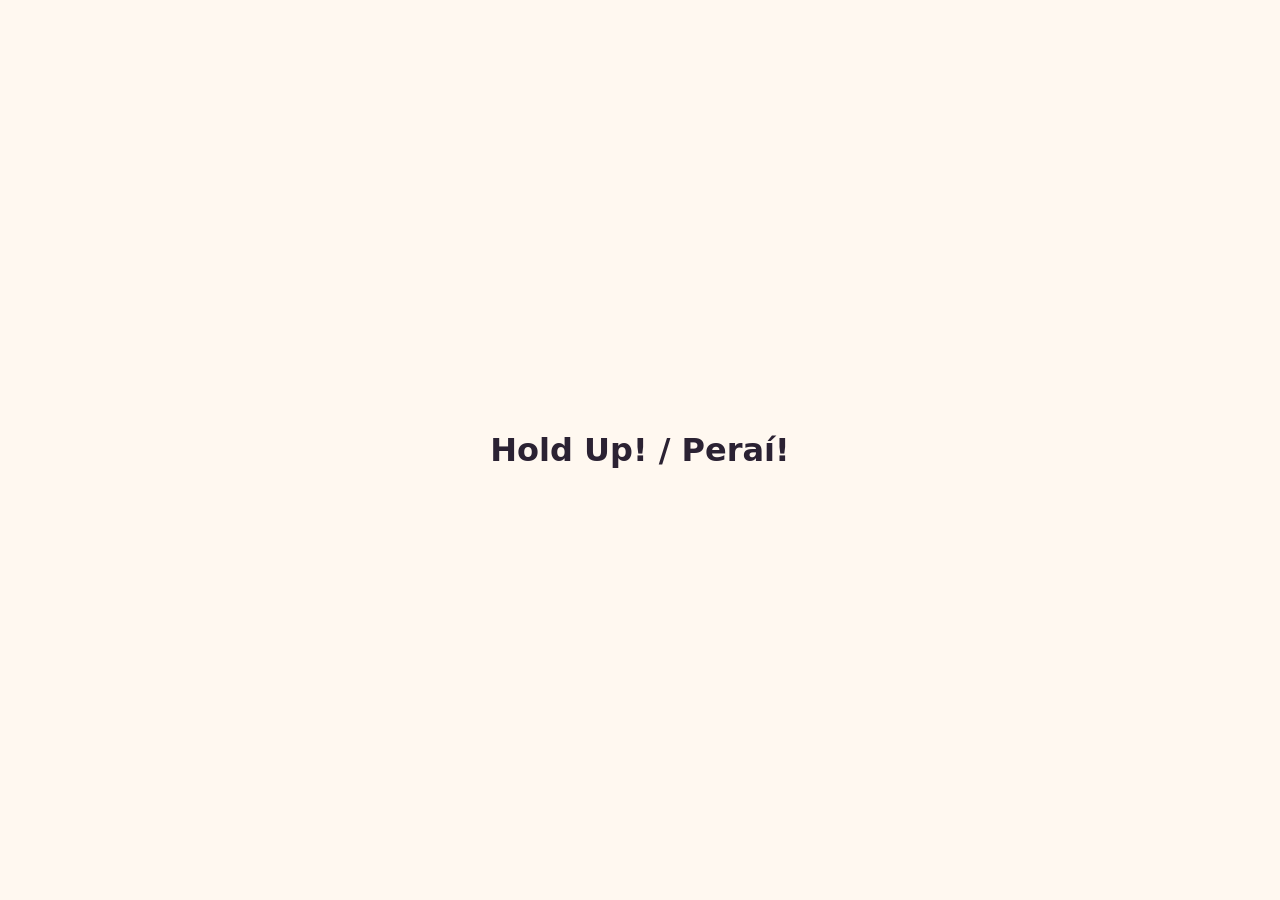
==== index.html @ de2891ed "Set up the project: rules, placeholder page, publishing - GDD.md (roadmap included) replaces the doc" ====
<!doctype html>
<html>
<head>
  <meta charset="utf-8">
  <meta name="viewport" content="width=device-width, initial-scale=1, viewport-fit=cover">
  <title>Hold Up! / Peraí!</title>
  <style>
    html, body { height: 100%; margin: 0; }
    body {
      display: grid;
      place-items: center;
      padding: 16px;
      box-sizing: border-box;
      background: #fff8f0;
      color: #2b2233;
      font-family: system-ui, -apple-system, "Segoe UI", Roboto, sans-serif;
      text-align: center;
    }
    h1 { margin: 0; font-size: 2rem; line-height: 1.2; }
  </style>
</head>
<body>
  <h1>Hold Up! / Peraí!</h1>
</body>
</html>
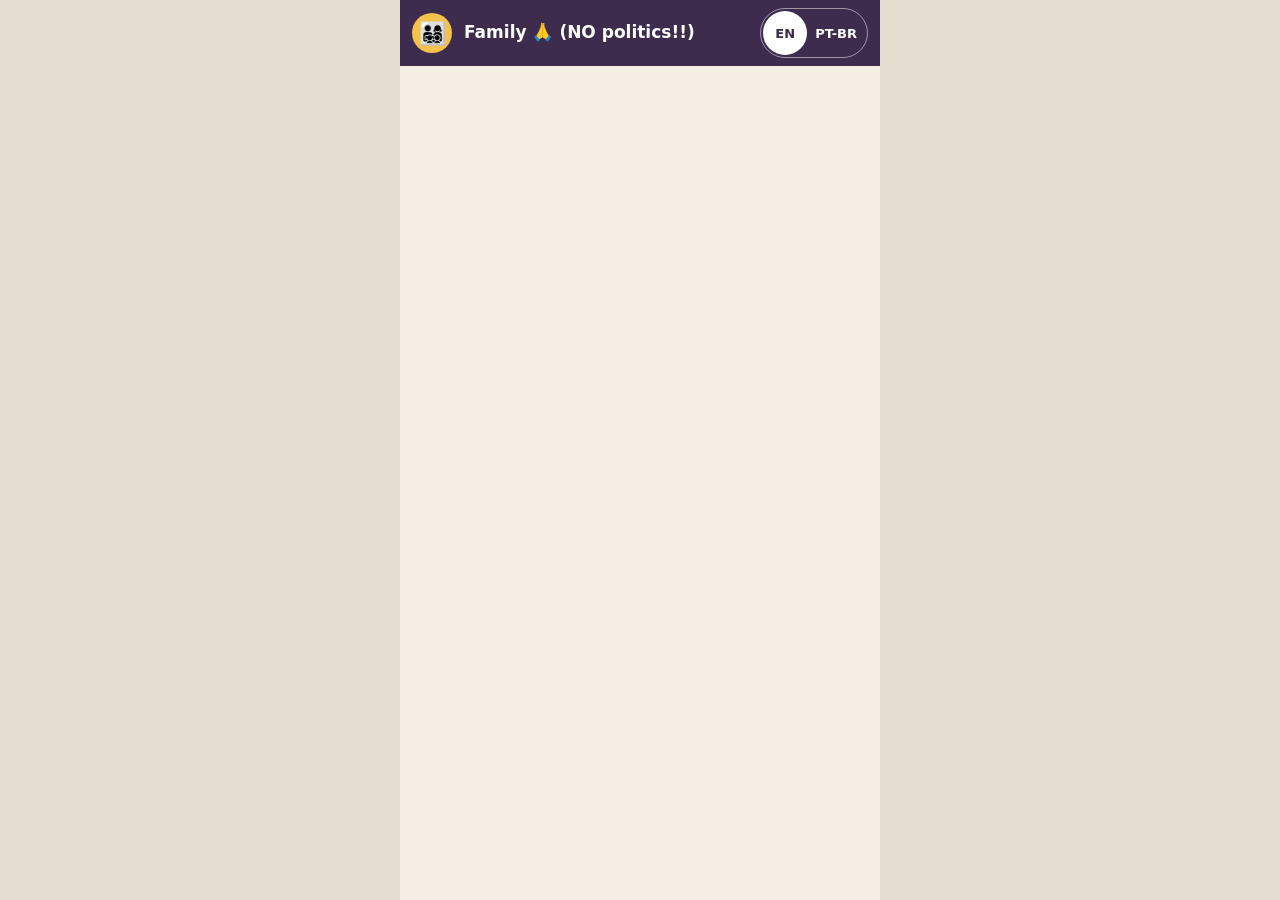
==== commit 15b4cecd: "Empty Family chat with an EN / PT-BR switch - lang/en.js and lang/pt-BR.js hold every text on the sc" ====
--- a/index.html
+++ b/index.html
@@ -1,25 +1,23 @@
 <!doctype html>
-<html>
+<html lang="en">
 <head>
   <meta charset="utf-8">
   <meta name="viewport" content="width=device-width, initial-scale=1, viewport-fit=cover">
   <title>Hold Up! / Peraí!</title>
-  <style>
-    html, body { height: 100%; margin: 0; }
-    body {
-      display: grid;
-      place-items: center;
-      padding: 16px;
-      box-sizing: border-box;
-      background: #fff8f0;
-      color: #2b2233;
-      font-family: system-ui, -apple-system, "Segoe UI", Roboto, sans-serif;
-      text-align: center;
-    }
-    h1 { margin: 0; font-size: 2rem; line-height: 1.2; }
-  </style>
+  <link rel="stylesheet" href="style.css">
 </head>
 <body>
-  <h1>Hold Up! / Peraí!</h1>
+  <div class="chat">
+    <header class="chat-bar">
+      <div class="chat-avatar" aria-hidden="true">👨‍👩‍👧‍👦</div>
+      <h1 class="chat-name" data-text="familyGroupName"></h1>
+      <div class="language-switch" role="group" data-label="languageSwitchName"></div>
+    </header>
+    <main class="chat-messages" data-label="messagesName"></main>
+  </div>
+
+  <script src="lang/en.js"></script>
+  <script src="lang/pt-BR.js"></script>
+  <script src="game.js"></script>
 </body>
 </html>
--- a/style.css
+++ b/style.css
@@ -0,0 +1,106 @@
+/* Colours and sizes. The colours are placeholders until the art style is picked. */
+:root {
+  --bar: #3d2c4e;
+  --bar-text: #ffffff;
+  --wallpaper: #f6efe6;
+  --outside: #e6ddd1;
+  --avatar: #f2c14e;
+  --tap: 44px; /* smallest tap target */
+}
+
+* { box-sizing: border-box; }
+
+html, body { height: 100%; margin: 0; }
+
+body {
+  background: var(--outside);
+  font-family: system-ui, -apple-system, "Segoe UI", Roboto, sans-serif;
+  -webkit-text-size-adjust: 100%;
+}
+
+/* One chat fills the phone screen. On a computer it stays phone-width for now. */
+.chat {
+  display: flex;
+  flex-direction: column;
+  height: 100vh;
+  height: 100dvh;
+  max-width: 480px;
+  margin: 0 auto;
+  background: var(--wallpaper);
+}
+
+/* Top bar: group picture, group name, language switch */
+.chat-bar {
+  display: flex;
+  align-items: center;
+  gap: 12px;
+  padding: 8px 12px;
+  padding-top: calc(8px + env(safe-area-inset-top));
+  background: var(--bar);
+  color: var(--bar-text);
+}
+
+.chat-avatar {
+  flex: none;
+  display: grid;
+  place-items: center;
+  width: 40px;
+  height: 40px;
+  border-radius: 50%;
+  background: var(--avatar);
+  font-size: 22px;
+}
+
+.chat-name {
+  flex: 1;
+  min-width: 0;
+  margin: 0;
+  font-size: 17px;
+  font-weight: 600;
+  line-height: 1.25;
+  /* Long group names wrap to two lines at most */
+  display: -webkit-box;
+  -webkit-line-clamp: 2;
+  -webkit-box-orient: vertical;
+  overflow: hidden;
+}
+
+.language-switch {
+  flex: none;
+  display: flex;
+  padding: 2px;
+  border: 1px solid rgba(255, 255, 255, 0.5);
+  border-radius: 999px;
+}
+
+.language-switch button {
+  min-width: var(--tap);
+  min-height: var(--tap);
+  padding: 0 8px;
+  border: 0;
+  border-radius: 999px;
+  background: transparent;
+  color: var(--bar-text);
+  font: inherit;
+  font-size: 13px;
+  font-weight: 700;
+  cursor: pointer;
+}
+
+.language-switch button[aria-pressed="true"] {
+  background: var(--bar-text);
+  color: var(--bar);
+}
+
+.language-switch button:focus-visible {
+  outline: 2px solid var(--avatar);
+  outline-offset: 2px;
+}
+
+/* Where the messages will appear */
+.chat-messages {
+  flex: 1;
+  overflow-y: auto;
+  padding: 16px;
+  padding-bottom: calc(16px + env(safe-area-inset-bottom));
+}
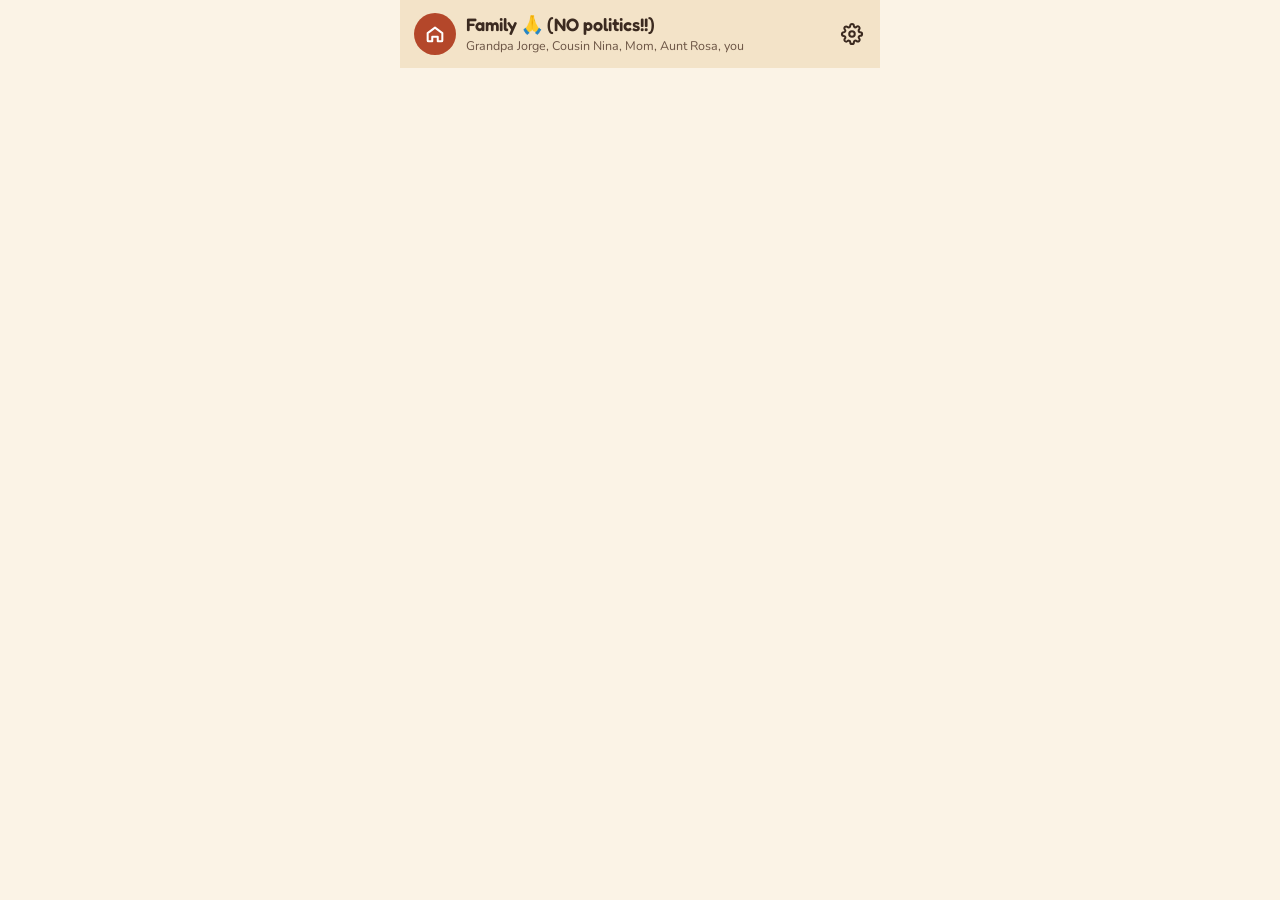
==== commit e4e75cf5: "Warm and cozy art direction, the Family cast, and settings - ART.md holds the art direction; art/ref" ====
--- a/index.html
+++ b/index.html
@@ -3,15 +3,28 @@
 <head>
   <meta charset="utf-8">
   <meta name="viewport" content="width=device-width, initial-scale=1, viewport-fit=cover">
+  <meta name="theme-color" content="#F3E3C8">
   <title>Hold Up! / Peraí!</title>
+  <link rel="stylesheet" href="fonts/fonts.css">
   <link rel="stylesheet" href="style.css">
 </head>
 <body>
   <div class="chat">
     <header class="chat-bar">
-      <div class="chat-avatar" aria-hidden="true">👨‍👩‍👧‍👦</div>
-      <h1 class="chat-name" data-text="familyGroupName"></h1>
-      <div class="language-switch" role="group" data-label="languageSwitchName"></div>
+      <div class="group-icon" aria-hidden="true">
+        <svg width="22" height="22" viewBox="0 0 24 24" fill="none" stroke="currentColor" stroke-width="2.2" stroke-linecap="round" stroke-linejoin="round"><path d="M4 11l8-6 8 6v8a1 1 0 0 1-1 1h-4v-5h-6v5H5a1 1 0 0 1-1-1z"/></svg>
+      </div>
+      <div class="chat-title">
+        <h1 class="chat-name" data-text="familyGroupName"></h1>
+        <p class="chat-members" data-text="familyMembers"></p>
+      </div>
+      <button class="icon-button" id="settings-button" type="button" data-label="settings" aria-expanded="false" aria-controls="settings-panel">
+        <svg width="22" height="22" viewBox="0 0 24 24" overflow="visible" fill="none" stroke="currentColor" stroke-width="2.2" stroke-linecap="round" stroke-linejoin="round" aria-hidden="true"><circle cx="12" cy="12" r="3"/><path d="M19.4 15a1.65 1.65 0 0 0 .33 1.82l.06.06a2 2 0 0 1 0 2.83 2 2 0 0 1-2.83 0l-.06-.06a1.65 1.65 0 0 0-1.82-.33 1.65 1.65 0 0 0-1 1.51V21a2 2 0 0 1-2 2 2 2 0 0 1-2-2v-.09A1.65 1.65 0 0 0 9 19.4a1.65 1.65 0 0 0-1.82.33l-.06.06a2 2 0 0 1-2.83 0 2 2 0 0 1 0-2.83l.06-.06a1.65 1.65 0 0 0 .33-1.82 1.65 1.65 0 0 0-1.51-1H3a2 2 0 0 1-2-2 2 2 0 0 1 2-2h.09A1.65 1.65 0 0 0 4.6 9a1.65 1.65 0 0 0-.33-1.82l-.06-.06a2 2 0 0 1 0-2.83 2 2 0 0 1 2.83 0l.06.06a1.65 1.65 0 0 0 1.82.33H9a1.65 1.65 0 0 0 1-1.51V3a2 2 0 0 1 2-2 2 2 0 0 1 2 2v.09a1.65 1.65 0 0 0 1 1.51 1.65 1.65 0 0 0 1.82-.33l.06-.06a2 2 0 0 1 2.83 0 2 2 0 0 1 0 2.83l-.06.06a1.65 1.65 0 0 0-.33 1.82V9a1.65 1.65 0 0 0 1.51 1H21a2 2 0 0 1 2 2 2 2 0 0 1-2 2h-.09a1.65 1.65 0 0 0-1.51 1z"/></svg>
+      </button>
+      <div class="settings-panel" id="settings-panel" hidden>
+        <h2 class="panel-title" id="language-title" data-text="languageTitle"></h2>
+        <div class="language-options" role="group" aria-labelledby="language-title"></div>
+      </div>
     </header>
     <main class="chat-messages" data-label="messagesName"></main>
   </div>
--- a/fonts/fonts.css
+++ b/fonts/fonts.css
@@ -0,0 +1,21 @@
+/* Fredoka 600 and Nunito 400-800 (Latin letters, which cover Portuguese),
+   embedded so the game works offline and never asks Google for them.
+   Both are free under the SIL Open Font License: see the OFL files here. */
+
+@font-face {
+  font-family: "Fredoka";
+  font-style: normal;
+  font-weight: 600;
+  font-display: swap;
+  src: url([data-uri]) format("woff2");
+  unicode-range: U+0000-00FF, U+0131, U+0152-0153, U+02BB-02BC, U+02C6, U+02DA, U+02DC, U+0304, U+0308, U+0329, U+2000-206F, U+20AC, U+2122, U+2191, U+2193, U+2212, U+2215, U+FEFF, U+FFFD;
+}
+
+@font-face {
+  font-family: "Nunito";
+  font-style: normal;
+  font-weight: 400 800;
+  font-display: swap;
+  src: url([data-uri]) format("woff2");
+  unicode-range: U+0000-00FF, U+0131, U+0152-0153, U+02BB-02BC, U+02C6, U+02DA, U+02DC, U+0304, U+0308, U+0329, U+2000-206F, U+20AC, U+2122, U+2191, U+2193, U+2212, U+2215, U+FEFF, U+FFFD;
+}
--- a/style.css
+++ b/style.css
@@ -1,11 +1,23 @@
-/* Colours and sizes. The colours are placeholders until the art style is picked. */
+/* Colours, named as in ART.md */
 :root {
-  --bar: #3d2c4e;
-  --bar-text: #ffffff;
-  --wallpaper: #f6efe6;
-  --outside: #e6ddd1;
-  --avatar: #f2c14e;
-  --tap: 44px; /* smallest tap target */
+  --cream: #FBF3E6;      /* app background */
+  --sand: #F3E3C8;       /* header, bottom panel, day chips */
+  --white: #FFFFFF;      /* message bubbles and cards */
+  --ink: #3B2A20;        /* main text and icons */
+  --cocoa: #6B5444;      /* secondary text */
+  --muted: #7A5E48;      /* small text */
+  --rust: #B4472A;       /* group icon, strong accents */
+  --brick: #9A4A28;      /* sender names, text on blush */
+  --terracotta: #E07A55; /* ring around the post being judged, Stop */
+  --blush: #FBE3D6;      /* "Forwarded" chip */
+  --sage: #3F6B47;       /* Share */
+  --marigold: #F6D27A;   /* Needs context */
+  --marigold-accent: #F2B33D;
+  --shadow: #EAD9BF;     /* the 1px shadow under bubbles and cards */
+
+  --tap: 44px;           /* smallest tap target */
+  --display: "Fredoka", "Nunito", system-ui, sans-serif;
+  --text: "Nunito", system-ui, -apple-system, "Segoe UI", sans-serif;
 }
 
 * { box-sizing: border-box; }
@@ -13,10 +25,13 @@
 html, body { height: 100%; margin: 0; }
 
 body {
-  background: var(--outside);
-  font-family: system-ui, -apple-system, "Segoe UI", Roboto, sans-serif;
+  background: var(--cream);
+  color: var(--ink);
+  font-family: var(--text);
   -webkit-text-size-adjust: 100%;
 }
+
+button { font: inherit; color: inherit; }
 
 /* One chat fills the phone screen. On a computer it stays phone-width for now. */
 .chat {
@@ -26,81 +41,138 @@
   height: 100dvh;
   max-width: 480px;
   margin: 0 auto;
-  background: var(--wallpaper);
+  background: var(--cream);
 }
 
-/* Top bar: group picture, group name, language switch */
+/* Top bar: group icon, group name and members, settings */
 .chat-bar {
+  position: relative;
+  z-index: 1;
   display: flex;
   align-items: center;
-  gap: 12px;
-  padding: 8px 12px;
-  padding-top: calc(8px + env(safe-area-inset-top));
-  background: var(--bar);
-  color: var(--bar-text);
+  gap: 10px;
+  padding: 12px 6px 12px 14px;
+  padding-top: calc(12px + env(safe-area-inset-top));
+  background: var(--sand);
 }
 
-.chat-avatar {
+.group-icon {
   flex: none;
   display: grid;
   place-items: center;
-  width: 40px;
-  height: 40px;
+  width: 42px;
+  height: 42px;
   border-radius: 50%;
-  background: var(--avatar);
-  font-size: 22px;
+  background: var(--rust);
+  color: var(--white);
+}
+
+.chat-title {
+  flex: 1;
+  min-width: 0;
+  display: flex;
+  flex-direction: column;
+  gap: 2px;
 }
 
 .chat-name {
-  flex: 1;
-  min-width: 0;
   margin: 0;
-  font-size: 17px;
+  font-family: var(--display);
   font-weight: 600;
-  line-height: 1.25;
-  /* Long group names wrap to two lines at most */
-  display: -webkit-box;
-  -webkit-line-clamp: 2;
-  -webkit-box-orient: vertical;
-  overflow: hidden;
+  font-size: 18px;
+  line-height: 1.2;
 }
 
-.language-switch {
-  flex: none;
-  display: flex;
-  padding: 2px;
-  border: 1px solid rgba(255, 255, 255, 0.5);
-  border-radius: 999px;
+.chat-members {
+  margin: 0;
+  font-size: 12.5px;
+  color: var(--cocoa);
+  white-space: nowrap;
+  overflow: hidden;
+  text-overflow: ellipsis;
 }
 
-.language-switch button {
-  min-width: var(--tap);
-  min-height: var(--tap);
-  padding: 0 8px;
+.icon-button {
+  flex: none;
+  display: grid;
+  place-items: center;
+  width: var(--tap);
+  height: var(--tap);
+  padding: 0;
   border: 0;
-  border-radius: 999px;
+  border-radius: 50%;
   background: transparent;
-  color: var(--bar-text);
-  font: inherit;
-  font-size: 13px;
-  font-weight: 700;
+  color: var(--ink);
   cursor: pointer;
 }
 
-.language-switch button[aria-pressed="true"] {
-  background: var(--bar-text);
-  color: var(--bar);
+.icon-button[aria-expanded="true"] { background: var(--cream); }
+
+:focus-visible {
+  outline: 2.5px solid var(--rust);
+  outline-offset: 2px;
 }
 
-.language-switch button:focus-visible {
-  outline: 2px solid var(--avatar);
-  outline-offset: 2px;
+/* Settings: a card that drops down under the settings button */
+.settings-panel {
+  position: absolute;
+  top: calc(100% - 4px);
+  right: 10px;
+  width: min(260px, calc(100% - 20px));
+  padding: 14px 8px 8px;
+  background: var(--white);
+  border-radius: 12px;
+  box-shadow: 0 1px 0 var(--shadow), 0 10px 28px rgba(59, 42, 32, 0.16);
 }
+
+.settings-panel[hidden] { display: none; }
+
+.panel-title {
+  margin: 0 8px 8px;
+  font-family: var(--display);
+  font-weight: 600;
+  font-size: 17px;
+}
+
+.language-options {
+  display: flex;
+  flex-direction: column;
+  gap: 4px;
+}
+
+.language-option {
+  display: flex;
+  align-items: center;
+  justify-content: space-between;
+  gap: 8px;
+  min-height: 48px;
+  padding: 0 12px;
+  border: 0;
+  border-radius: 16px;
+  background: transparent;
+  font-size: 15.5px;
+  font-weight: 700;
+  text-align: left;
+  cursor: pointer;
+}
+
+/* The chosen language is shown by a tick and weight, not colour alone */
+.language-option[aria-pressed="true"] {
+  background: var(--cream);
+  font-weight: 800;
+}
+
+.language-option svg { flex: none; visibility: hidden; }
+.language-option[aria-pressed="true"] svg { visibility: visible; }
 
 /* Where the messages will appear */
 .chat-messages {
   flex: 1;
+  display: flex;
+  flex-direction: column;
+  justify-content: flex-end;
+  gap: 12px;
   overflow-y: auto;
-  padding: 16px;
+  padding: 14px 14px 16px;
   padding-bottom: calc(16px + env(safe-area-inset-bottom));
 }
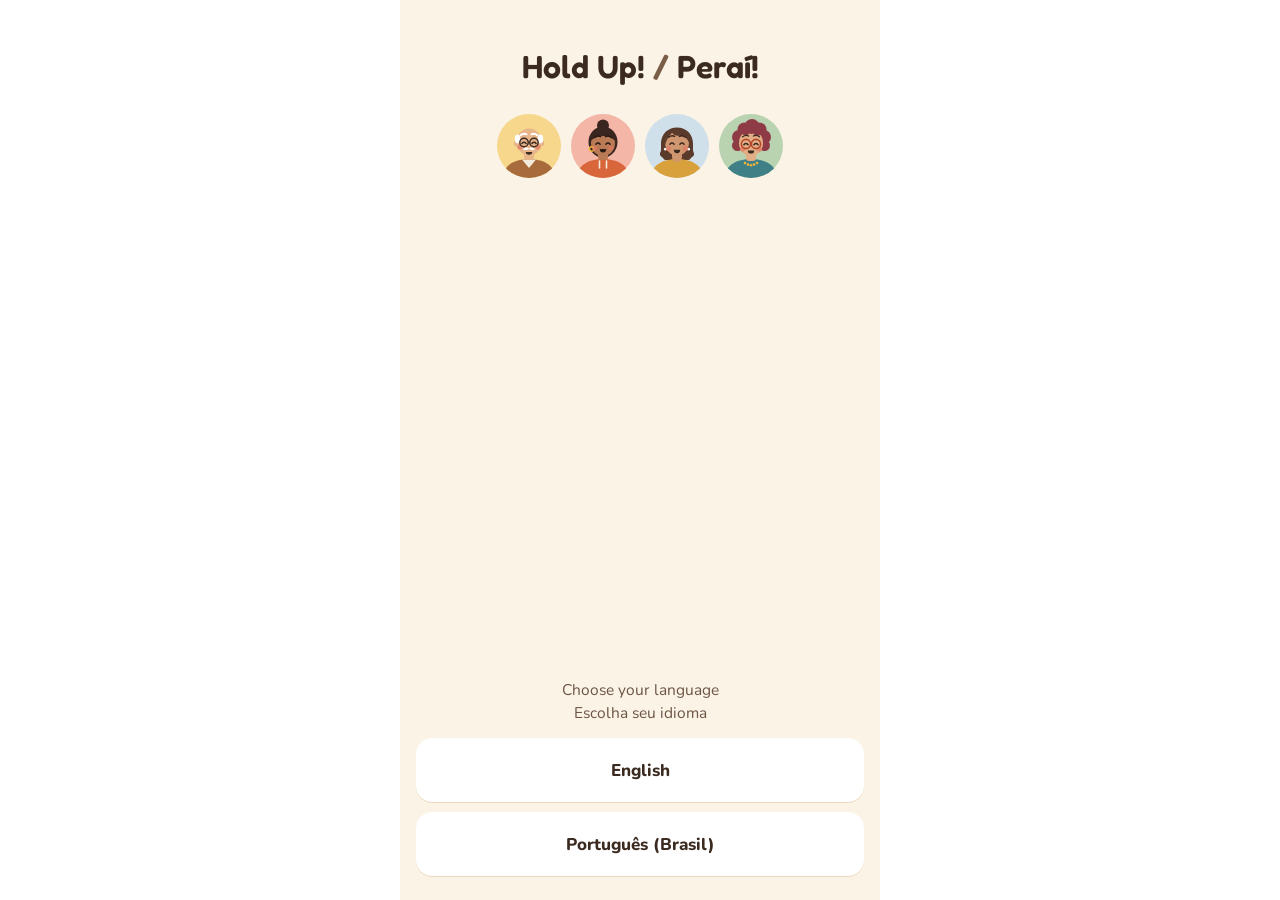
==== commit eb3862d7: "Choose the language once, on a welcome screen - A welcome screen shows "Hold Up! / Peraí!", the Fami" ====
--- a/index.html
+++ b/index.html
@@ -9,7 +9,20 @@
   <link rel="stylesheet" href="style.css">
 </head>
 <body>
-  <div class="chat">
+  <!-- Welcome: the language is chosen here, once. Its texts are filled in by
+       game.js from both language files. -->
+  <div class="welcome" id="welcome" hidden>
+    <div class="welcome-top">
+      <h1 class="welcome-title" id="welcome-title"></h1>
+      <div class="welcome-cast" id="welcome-cast" aria-hidden="true"></div>
+    </div>
+    <div class="welcome-choice" role="group" aria-labelledby="welcome-prompt">
+      <p class="welcome-prompt" id="welcome-prompt"></p>
+      <div class="welcome-buttons" id="welcome-buttons"></div>
+    </div>
+  </div>
+
+  <div class="chat" id="chat" hidden>
     <header class="chat-bar">
       <div class="group-icon" aria-hidden="true">
         <svg width="22" height="22" viewBox="0 0 24 24" fill="none" stroke="currentColor" stroke-width="2.2" stroke-linecap="round" stroke-linejoin="round"><path d="M4 11l8-6 8 6v8a1 1 0 0 1-1 1h-4v-5h-6v5H5a1 1 0 0 1-1-1z"/></svg>
@@ -22,8 +35,10 @@
         <svg width="22" height="22" viewBox="0 0 24 24" overflow="visible" fill="none" stroke="currentColor" stroke-width="2.2" stroke-linecap="round" stroke-linejoin="round" aria-hidden="true"><circle cx="12" cy="12" r="3"/><path d="M19.4 15a1.65 1.65 0 0 0 .33 1.82l.06.06a2 2 0 0 1 0 2.83 2 2 0 0 1-2.83 0l-.06-.06a1.65 1.65 0 0 0-1.82-.33 1.65 1.65 0 0 0-1 1.51V21a2 2 0 0 1-2 2 2 2 0 0 1-2-2v-.09A1.65 1.65 0 0 0 9 19.4a1.65 1.65 0 0 0-1.82.33l-.06.06a2 2 0 0 1-2.83 0 2 2 0 0 1 0-2.83l.06-.06a1.65 1.65 0 0 0 .33-1.82 1.65 1.65 0 0 0-1.51-1H3a2 2 0 0 1-2-2 2 2 0 0 1 2-2h.09A1.65 1.65 0 0 0 4.6 9a1.65 1.65 0 0 0-.33-1.82l-.06-.06a2 2 0 0 1 0-2.83 2 2 0 0 1 2.83 0l.06.06a1.65 1.65 0 0 0 1.82.33H9a1.65 1.65 0 0 0 1-1.51V3a2 2 0 0 1 2-2 2 2 0 0 1 2 2v.09a1.65 1.65 0 0 0 1 1.51 1.65 1.65 0 0 0 1.82-.33l.06-.06a2 2 0 0 1 2.83 0 2 2 0 0 1 0 2.83l-.06.06a1.65 1.65 0 0 0-.33 1.82V9a1.65 1.65 0 0 0 1.51 1H21a2 2 0 0 1 2 2 2 2 0 0 1-2 2h-.09a1.65 1.65 0 0 0-1.51 1z"/></svg>
       </button>
       <div class="settings-panel" id="settings-panel" hidden>
-        <h2 class="panel-title" id="language-title" data-text="languageTitle"></h2>
-        <div class="language-options" role="group" aria-labelledby="language-title"></div>
+        <button class="menu-item" id="start-over" type="button">
+          <svg width="22" height="22" viewBox="0 0 24 24" fill="none" stroke="currentColor" stroke-width="2.2" stroke-linecap="round" stroke-linejoin="round" aria-hidden="true"><path d="M3 12a9 9 0 1 0 9-9 9.75 9.75 0 0 0-6.74 2.74L3 8"/><path d="M3 3v5h5"/></svg>
+          <span data-text="startOver"></span>
+        </button>
       </div>
     </header>
     <main class="chat-messages" data-label="messagesName"></main>
@@ -31,6 +46,7 @@
 
   <script src="lang/en.js"></script>
   <script src="lang/pt-BR.js"></script>
+  <script src="characters.js"></script>
   <script src="game.js"></script>
 </body>
 </html>
--- a/style.css
+++ b/style.css
@@ -24,8 +24,9 @@
 
 html, body { height: 100%; margin: 0; }
 
+/* White outside the phone column on wide screens; the chat itself stays cream */
 body {
-  background: var(--cream);
+  background: var(--white);
   color: var(--ink);
   font-family: var(--text);
   -webkit-text-size-adjust: 100%;
@@ -33,7 +34,11 @@
 
 button { font: inherit; color: inherit; }
 
-/* One chat fills the phone screen. On a computer it stays phone-width for now. */
+/* Screens are switched with the hidden attribute; keep it stronger than display rules */
+[hidden] { display: none !important; }
+
+/* Each screen fills the phone. On a computer it stays phone-width for now. */
+.welcome,
 .chat {
   display: flex;
   flex-direction: column;
@@ -42,6 +47,73 @@
   max-width: 480px;
   margin: 0 auto;
   background: var(--cream);
+}
+
+/* Welcome: title and the Family at the top, the language choice within thumb reach */
+.welcome {
+  justify-content: space-between;
+  gap: 24px;
+  padding: calc(48px + env(safe-area-inset-top)) 16px calc(24px + env(safe-area-inset-bottom));
+  overflow-y: auto;
+}
+
+.welcome-top {
+  display: flex;
+  flex-direction: column;
+  align-items: center;
+  gap: 28px;
+  text-align: center;
+}
+
+.welcome-title {
+  margin: 0;
+  font-family: var(--display);
+  font-weight: 600;
+  font-size: 32px;
+  line-height: 1.2;
+}
+
+.welcome-slash { color: var(--muted); }
+
+.welcome-cast {
+  display: flex;
+  justify-content: center;
+  gap: 10px;
+}
+
+.welcome-choice {
+  display: flex;
+  flex-direction: column;
+  gap: 14px;
+}
+
+.welcome-prompt {
+  display: flex;
+  flex-direction: column;
+  align-items: center;
+  gap: 2px;
+  margin: 0;
+  font-size: 15.5px;
+  line-height: 1.4;
+  color: var(--cocoa);
+}
+
+.welcome-buttons {
+  display: flex;
+  flex-direction: column;
+  gap: 10px;
+}
+
+.welcome-button {
+  min-height: 64px;
+  padding: 0 16px;
+  border: 0;
+  border-radius: 16px;
+  background: var(--white);
+  box-shadow: 0 1px 0 var(--shadow);
+  font-weight: 800;
+  font-size: 17px;
+  cursor: pointer;
 }
 
 /* Top bar: group icon, group name and members, settings */
@@ -118,33 +190,18 @@
   position: absolute;
   top: calc(100% - 4px);
   right: 10px;
-  width: min(260px, calc(100% - 20px));
-  padding: 14px 8px 8px;
+  width: min(240px, calc(100% - 20px));
+  padding: 8px;
   background: var(--white);
   border-radius: 12px;
   box-shadow: 0 1px 0 var(--shadow), 0 10px 28px rgba(59, 42, 32, 0.16);
 }
 
-.settings-panel[hidden] { display: none; }
-
-.panel-title {
-  margin: 0 8px 8px;
-  font-family: var(--display);
-  font-weight: 600;
-  font-size: 17px;
-}
-
-.language-options {
-  display: flex;
-  flex-direction: column;
-  gap: 4px;
-}
-
-.language-option {
-  display: flex;
-  align-items: center;
-  justify-content: space-between;
-  gap: 8px;
+.menu-item {
+  display: flex;
+  align-items: center;
+  gap: 12px;
+  width: 100%;
   min-height: 48px;
   padding: 0 12px;
   border: 0;
@@ -156,14 +213,9 @@
   cursor: pointer;
 }
 
-/* The chosen language is shown by a tick and weight, not colour alone */
-.language-option[aria-pressed="true"] {
-  background: var(--cream);
-  font-weight: 800;
-}
-
-.language-option svg { flex: none; visibility: hidden; }
-.language-option[aria-pressed="true"] svg { visibility: visible; }
+.menu-item svg { flex: none; }
+
+.menu-item:hover { background: var(--cream); }
 
 /* Where the messages will appear */
 .chat-messages {
